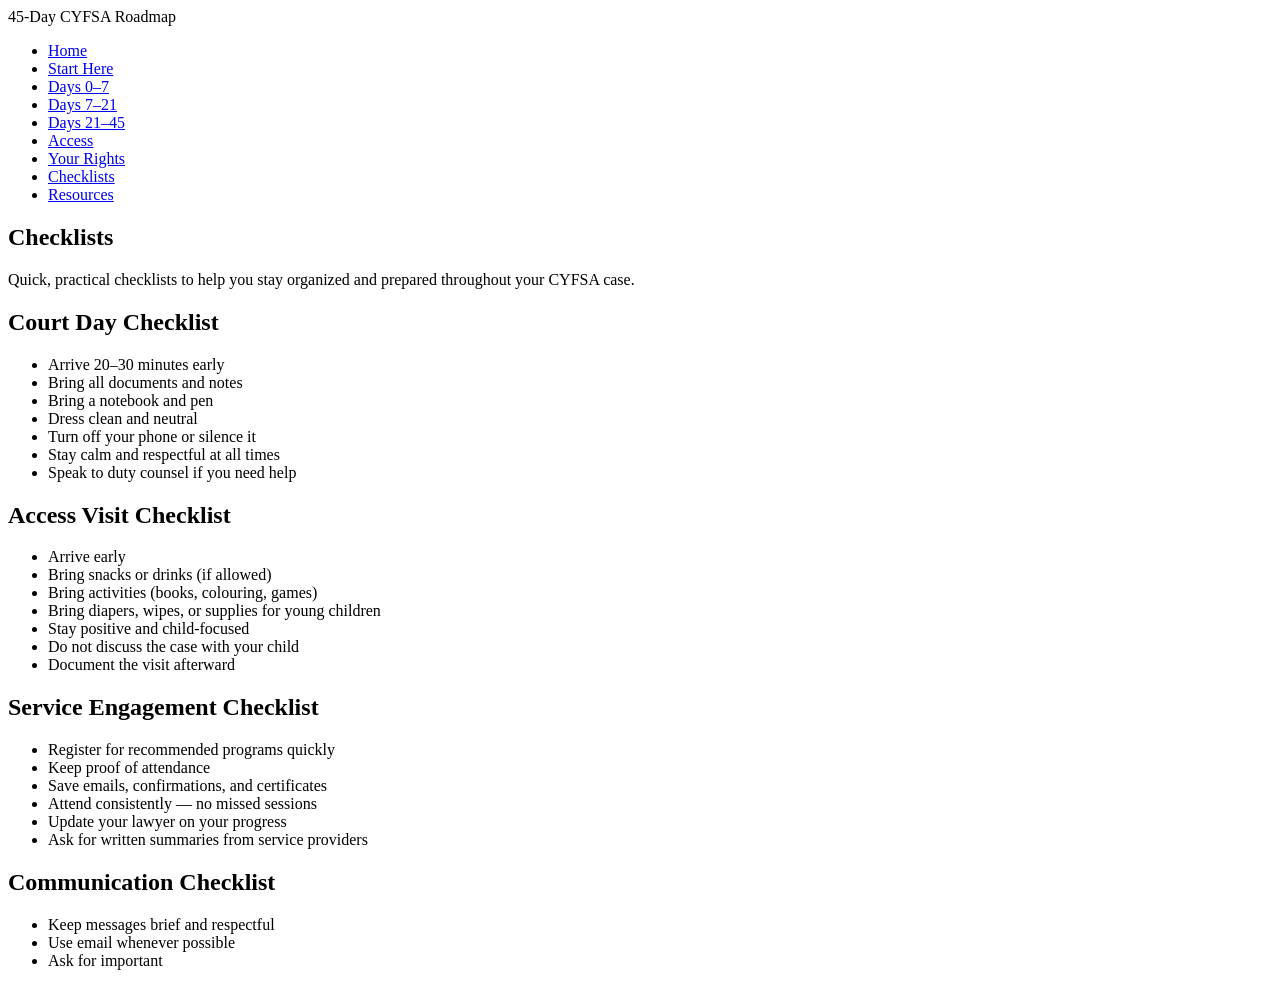
==== Checklist.html @ bf629df8 "Create Checklist.html with various checklists Added a new HTML file containing checklists for court " ====
<!DOCTYPE html>
<html lang="en">
<head>
    <meta charset="UTF-8">
    <meta name="viewport" content="width=device-width, initial-scale=1.0">
    <title>Checklists – 45‑Day CYFSA Roadmap</title>
    <link rel="stylesheet" href="assets/style.css">
</head>

<body>

<header>
    <nav class="navbar">
        <div class="logo">45‑Day CYFSA Roadmap</div>
        <ul class="nav-links">
            <li><a href="index.html">Home</a></li>
            <li><a href="start-here.html">Start Here</a></li>
            <li><a href="roadmap-0-7.html">Days 0–7</a></li>
            <li><a href="roadmap-7-21.html">Days 7–21</a></li>
            <li><a href="roadmap-21-45.html">Days 21–45</a></li>
            <li><a href="access.html">Access</a></li>
            <li><a href="rights.html">Your Rights</a></li>
            <li><a class="active" href="checklists.html">Checklists</a></li>
            <li><a href="resources.html">Resources</a></li>
        </ul>
    </nav>
</header>

<main class="container">

    <section class="page-header">
        <h1>Checklists</h1>
        <p>Quick, practical checklists to help you stay organized and prepared throughout your CYFSA case.</p>
    </section>

    <section class="card full">
        <h2>Court Day Checklist</h2>
        <ul>
            <li>Arrive 20–30 minutes early</li>
            <li>Bring all documents and notes</li>
            <li>Bring a notebook and pen</li>
            <li>Dress clean and neutral</li>
            <li>Turn off your phone or silence it</li>
            <li>Stay calm and respectful at all times</li>
            <li>Speak to duty counsel if you need help</li>
        </ul>
    </section>

    <section class="card full">
        <h2>Access Visit Checklist</h2>
        <ul>
            <li>Arrive early</li>
            <li>Bring snacks or drinks (if allowed)</li>
            <li>Bring activities (books, colouring, games)</li>
            <li>Bring diapers, wipes, or supplies for young children</li>
            <li>Stay positive and child‑focused</li>
            <li>Do not discuss the case with your child</li>
            <li>Document the visit afterward</li>
        </ul>
    </section>

    <section class="card full">
        <h2>Service Engagement Checklist</h2>
        <ul>
            <li>Register for recommended programs quickly</li>
            <li>Keep proof of attendance</li>
            <li>Save emails, confirmations, and certificates</li>
            <li>Attend consistently — no missed sessions</li>
            <li>Update your lawyer on your progress</li>
            <li>Ask for written summaries from service providers</li>
        </ul>
    </section>

    <section class="card full">
        <h2>Communication Checklist</h2>
        <ul>
            <li>Keep messages brief and respectful</li>
            <li>Use email whenever possible</li>
            <li>Ask for important
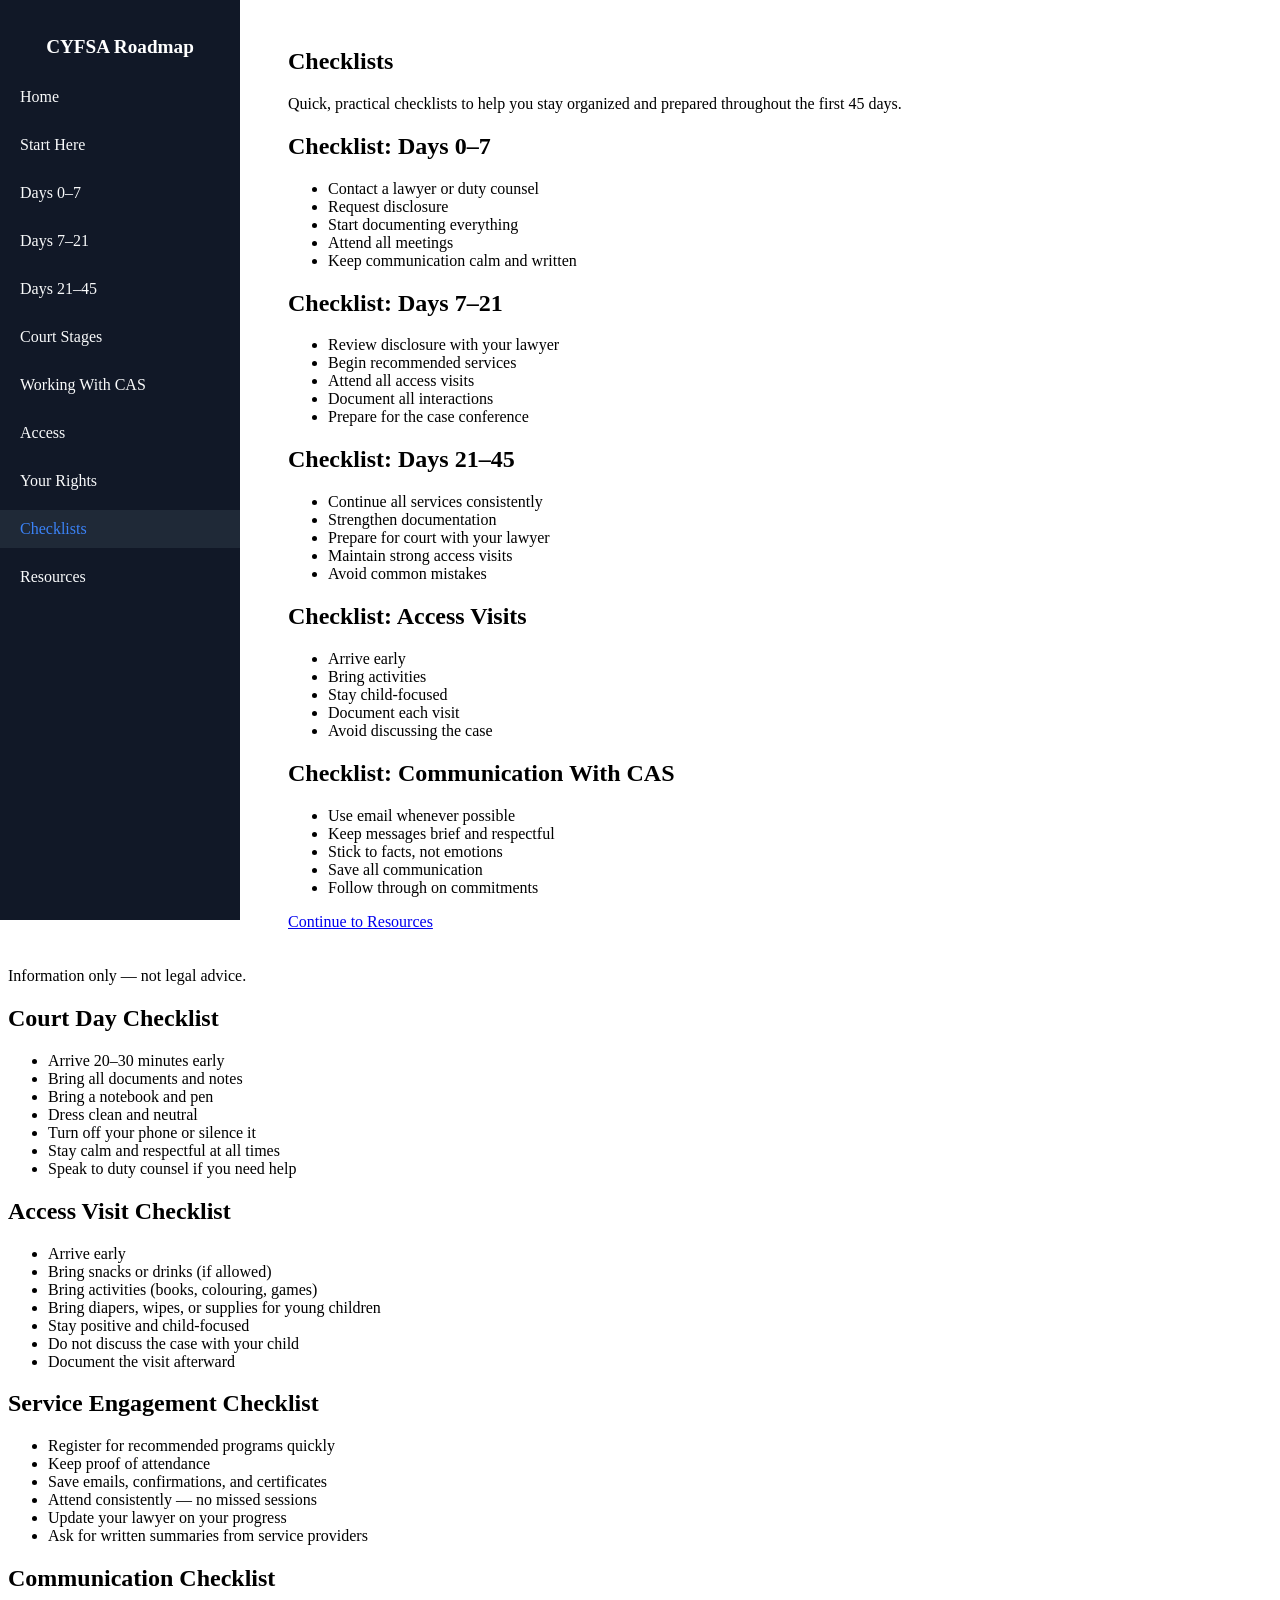
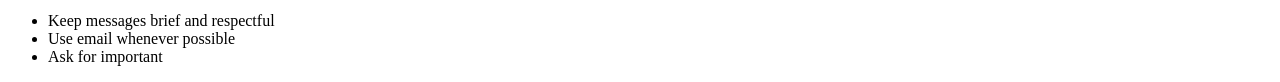
==== commit 04661c7c: "Revise checklists and add sidebar for navigation Updated checklists for clarity and organization thr" ====
--- a/Checklist.html
+++ b/Checklist.html
@@ -5,36 +5,103 @@
     <meta name="viewport" content="width=device-width, initial-scale=1.0">
     <title>Checklists – 45‑Day CYFSA Roadmap</title>
     <link rel="stylesheet" href="assets/style.css">
+    <link rel="stylesheet" href="assets/sidebar.css">
 </head>
 
 <body>
 
-<header>
-    <nav class="navbar">
-        <div class="logo">45‑Day CYFSA Roadmap</div>
-        <ul class="nav-links">
-            <li><a href="index.html">Home</a></li>
-            <li><a href="start-here.html">Start Here</a></li>
-            <li><a href="roadmap-0-7.html">Days 0–7</a></li>
-            <li><a href="roadmap-7-21.html">Days 7–21</a></li>
-            <li><a href="roadmap-21-45.html">Days 21–45</a></li>
-            <li><a href="access.html">Access</a></li>
-            <li><a href="rights.html">Your Rights</a></li>
-            <li><a class="active" href="checklists.html">Checklists</a></li>
-            <li><a href="resources.html">Resources</a></li>
-        </ul>
-    </nav>
-</header>
+<!-- SIDEBAR -->
+<div class="sidebar">
+    <h2>CYFSA Roadmap</h2>
+    <ul>
+        <li><a href="index.html">Home</a></li>
+        <li><a href="start-here.html">Start Here</a></li>
+        <li><a href="roadmap-0-7.html">Days 0–7</a></li>
+        <li><a href="roadmap-7-21.html">Days 7–21</a></li>
+        <li><a href="roadmap-21-45.html">Days 21–45</a></li>
+        <li><a href="court-stages.html">Court Stages</a></li>
+        <li><a href="working-with-cas.html">Working With CAS</a></li>
+        <li><a href="access.html">Access</a></li>
+        <li><a href="rights.html">Your Rights</a></li>
+        <li><a class="active" href="checklists.html">Checklists</a></li>
+        <li><a href="resources.html">Resources</a></li>
+    </ul>
+</div>
 
-<main class="container">
+<main class="container with-sidebar">
 
     <section class="page-header">
         <h1>Checklists</h1>
-        <p>Quick, practical checklists to help you stay organized and prepared throughout your CYFSA case.</p>
+        <p>Quick, practical checklists to help you stay organized and prepared throughout the first 45 days.</p>
     </section>
 
     <section class="card full">
-        <h2>Court Day Checklist</h2>
+        <h2>Checklist: Days 0–7</h2>
+        <ul>
+            <li>Contact a lawyer or duty counsel</li>
+            <li>Request disclosure</li>
+            <li>Start documenting everything</li>
+            <li>Attend all meetings</li>
+            <li>Keep communication calm and written</li>
+        </ul>
+    </section>
+
+    <section class="card full">
+        <h2>Checklist: Days 7–21</h2>
+        <ul>
+            <li>Review disclosure with your lawyer</li>
+            <li>Begin recommended services</li>
+            <li>Attend all access visits</li>
+            <li>Document all interactions</li>
+            <li>Prepare for the case conference</li>
+        </ul>
+    </section>
+
+    <section class="card full">
+        <h2>Checklist: Days 21–45</h2>
+        <ul>
+            <li>Continue all services consistently</li>
+            <li>Strengthen documentation</li>
+            <li>Prepare for court with your lawyer</li>
+            <li>Maintain strong access visits</li>
+            <li>Avoid common mistakes</li>
+        </ul>
+    </section>
+
+    <section class="card full">
+        <h2>Checklist: Access Visits</h2>
+        <ul>
+            <li>Arrive early</li>
+            <li>Bring activities</li>
+            <li>Stay child‑focused</li>
+            <li>Document each visit</li>
+            <li>Avoid discussing the case</li>
+        </ul>
+    </section>
+
+    <section class="card full">
+        <h2>Checklist: Communication With CAS</h2>
+        <ul>
+            <li>Use email whenever possible</li>
+            <li>Keep messages brief and respectful</li>
+            <li>Stick to facts, not emotions</li>
+            <li>Save all communication</li>
+            <li>Follow through on commitments</li>
+        </ul>
+    </section>
+
+    <section class="next-step">
+        <a class="button" href="resources.html">Continue to Resources</a>
+    </section>
+
+</main>
+
+<footer>
+    <p>Information only — not legal advice.</p>
+</footer>
+
+</body>
+</html>        <h2>Court Day Checklist</h2>
         <ul>
             <li>Arrive 20–30 minutes early</li>
             <li>Bring all documents and notes</li>
--- a/assets/sidebar.css
+++ b/assets/sidebar.css
@@ -0,0 +1,49 @@
+/* SIDEBAR */
+.sidebar {
+    position: fixed;
+    top: 0;
+    left: 0;
+    width: 240px;
+    height: 100vh;
+    background: #111827;
+    padding-top: 20px;
+    color: #fff;
+    overflow-y: auto;
+}
+
+.sidebar h2 {
+    text-align: center;
+    font-size: 1.2rem;
+    margin-bottom: 20px;
+    font-weight: 600;
+}
+
+.sidebar ul {
+    list-style: none;
+    padding: 0;
+    margin: 0;
+}
+
+.sidebar ul li {
+    margin: 10px 0;
+}
+
+.sidebar ul li a {
+    color: #F9FAFB;
+    text-decoration: none;
+    display: block;
+    padding: 10px 20px;
+    font-weight: 500;
+}
+
+.sidebar ul li a:hover,
+.sidebar ul li a.active {
+    background: #1F2937;
+    color: #3B82F6;
+}
+
+/* PAGE CONTENT SHIFT */
+.with-sidebar {
+    margin-left: 260px;
+    padding: 20px;
+}
